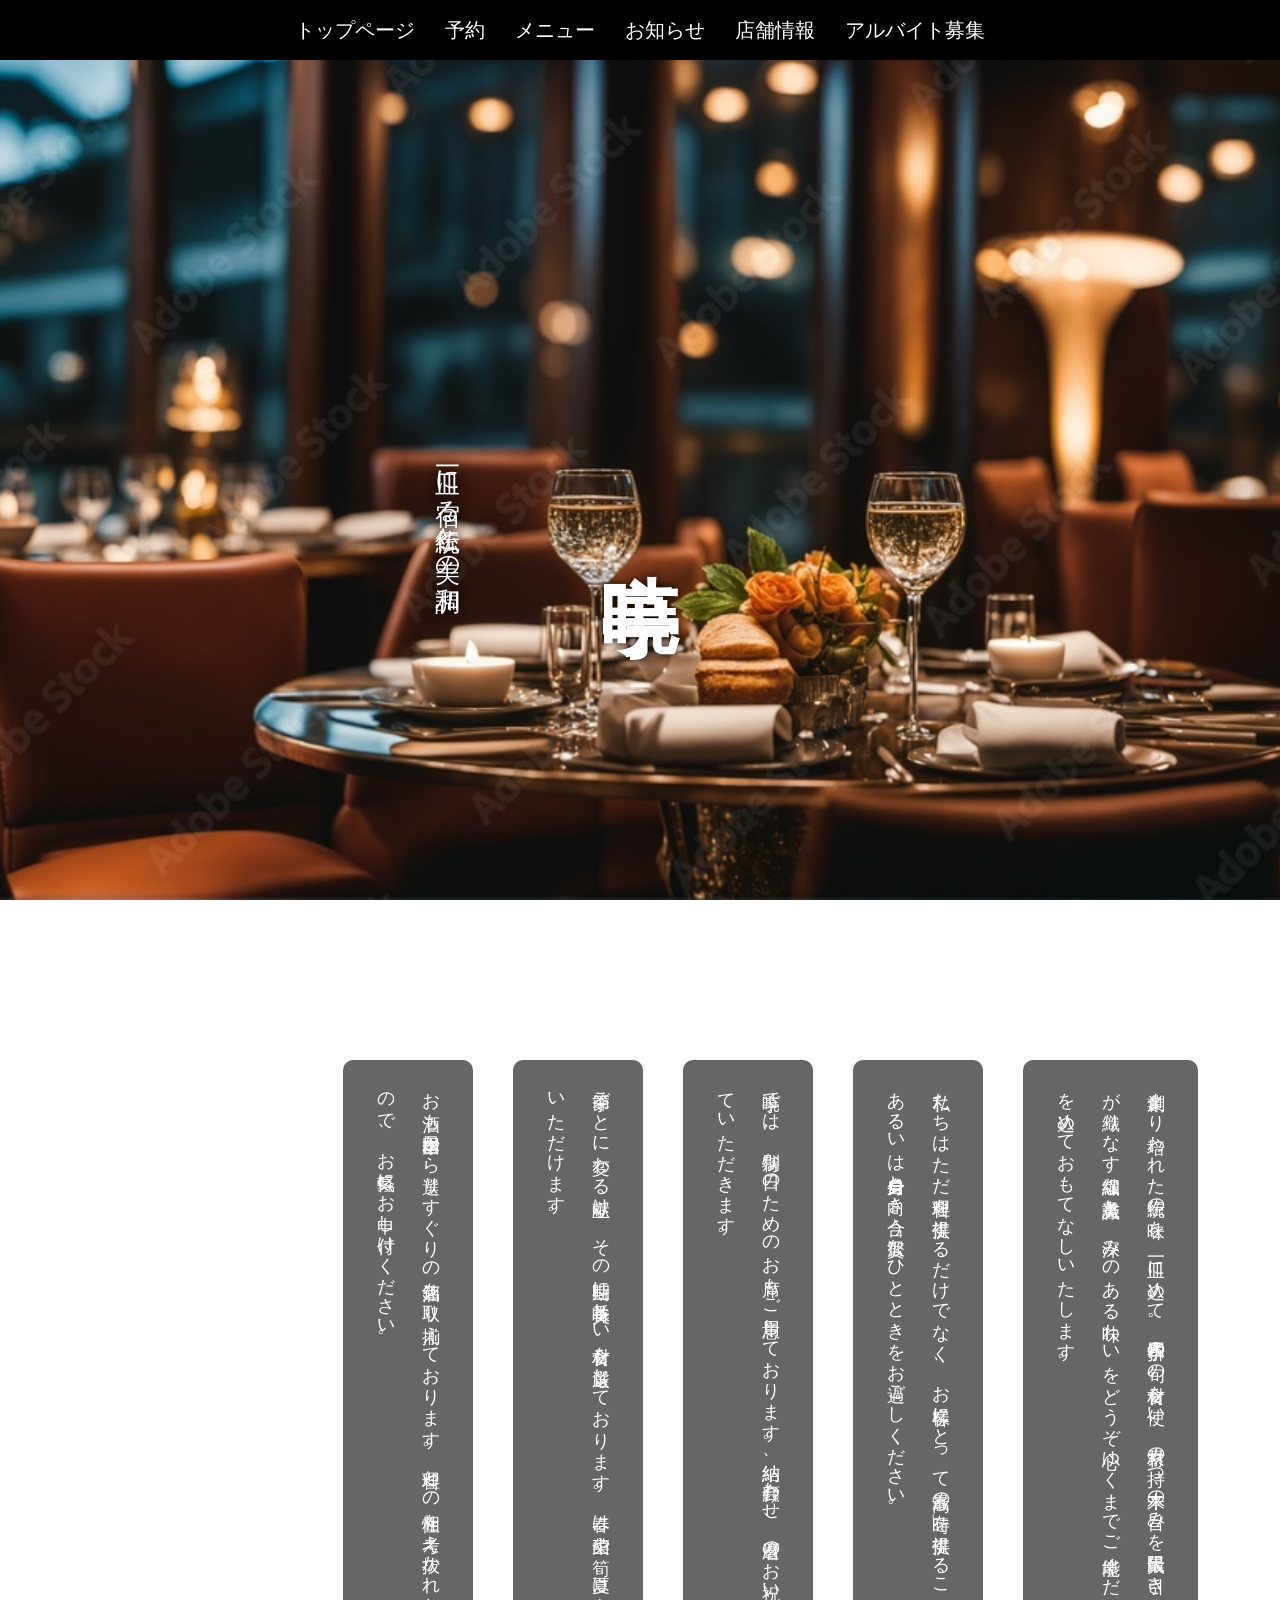
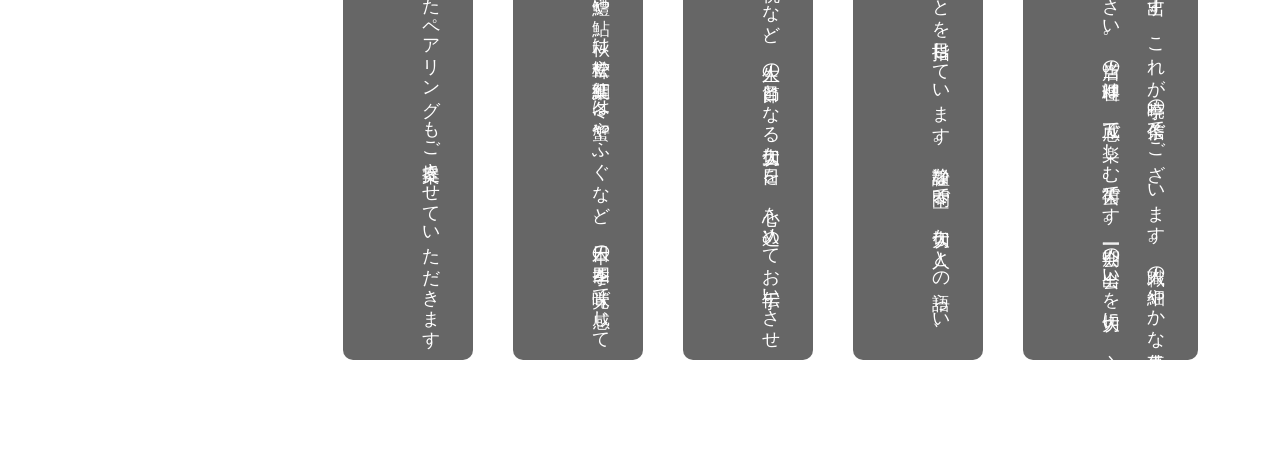
==== index.html @ 087ecd44 "Add files via upload" ====
<!DOCTYPE html>
<html lang="ja">
<head>
    <meta charset="utf-8" />
    <title>暁亭</title>
    <link rel="icon" type="image/webp" href="logo.webp">
    <meta name="viewport" content="width=device-width, initial-scale=1.0">
    <link rel="stylesheet" href="style.css">
</head>
<body>
    <header class="fixed-header">
        <nav class="global-nav">
            <ul class="nav-list">
                <li><a href="index.html">トップページ</a></li>
                <li><a href="https://forms.gle/gx1U2UFfgXuuRzpw8" target="_blank">予約</a></li>
                <li><a href="menu.html">メニュー</a></li>
                <li><a href="notice.html">お知らせ</a></li>
                <li><a href="info.html">店舗情報</a></li>
                <li><a href="job.html">アルバイト募集</a></li>
            </ul>
        </nav>
    </header>

    <main>
        <section class="title-screen">
            <h1>暁亭</h1>
            <p class="slogan">一皿に宿る伝統と美の調和</p>
        </section>

        <section class="scroll-text-section">
            <div class="long-text-area">
                <p>創業より培われた伝統の味を、一皿に込めて。四季折々の旬の食材を使い、素材の持つ本来の旨みを最大限に引き出す、これが暁亭の信条でございます。職人の細やかな手仕事が織りなす繊細な美意識と、深みのある味わいをどうぞ心ゆくまでご堪能ください。当店の料理は、五感で楽しむ芸術です。一期一会の出会いを大切に、心を込めておもてなしいたします。</p>
                <p>私たちはただ料理を提供するだけでなく、お客様にとって最高の「時」を提供することを目指しています。静謐な空間で、大切な人との語らい、あるいは自分自身と向き合う贅沢なひとときをお過ごしください。</p>
                <p>暁亭では、特別な日のためのお席もご用意しております。結納、顔合わせ、還暦のお祝いなど、人生の節目となる大切な一日を、心を込めてお手伝いさせていただきます。</p>
                <p>季節ごとに変わる献立は、その時期に一番美味しい食材を厳選しております。春は山菜や筍、夏は鱧や鮎、秋は松茸や紅葉鯛、冬は蟹やふぐなど、日本の四季を味覚で感じていただけます。</p>
                <p>お酒も日本全国から選りすぐりの銘酒を取り揃えております。料理との相性を考え抜かれたペアリングもご提案させていただきますので、お気軽にお申し付けください。</p>
            </div>
        </section>
    </main>
</body>
</html>
---- style.css ----
@charset "utf-8";

/* --- 基本設定と最強の背景固定 --- */
body {
    color: white;
    font-family: "Yu Mincho", serif;
    margin: 0;
    padding-top: 60px; /* ヘッダーの高さ分あける */
    
    /* ★ここに背景画像を設定することで、どこまでスクロールしても固定されます★ */
    background-image: url('main.jpeg'); /* 画像ファイル名は適宜合わせてください */
    background-repeat: no-repeat;
    background-attachment: fixed; /* 画面に固定 */
    background-position: center center;
    background-size: cover; /* 画面全体を覆う */
}

/* --- 固定ヘッダー --- */
.fixed-header {
    position: fixed;
    top: 0;
    width: 100%;
    z-index: 200;
    background: black;
    display: flex;
    justify-content: center;
    align-items: center;
    height: 60px;
}

.nav-list {
    display: flex;
    gap: 30px;
    font-size: 20px;
    list-style: none;
    margin: 0;
    padding: 0;
}

li a {
    color: white;
    text-decoration: none;
}

li a:hover {
    color: #00BFFF;
}

/* --- 1. タイトル画面の設定 --- */
.title-screen {
    /* 画面いっぱいの高さを確保 */
    height: 100vh; 
    width: 100%;
    position: relative;
    /* 背景は透明（bodyの写真が見える） */
    background-color: transparent; 
}

h1 {
    position: absolute;
    top: 50%;
    left: 50%;
    transform: translate(-50%, -50%);
    writing-mode: vertical-rl;
    font-size: 80px;
    margin: 0;
    /* 写真の上でも文字が見えるように影をつける */
    text-shadow: 0 0 10px rgba(0,0,0,0.8); 
}

.slogan {
    position: absolute;
    top: 50%;
    left: 35%; /* タイトルの左側に配置 */
    transform: translate(-50%, -50%);
    writing-mode: vertical-rl;
    font-size: 25px;
    margin: 0;
    text-shadow: 0 0 10px rgba(0,0,0,0.8);
}

/* --- 2. 流れる文章の設定 --- */
.scroll-text-section {
    position: relative;
    /* タイトル画面が終わった後に配置されるので、自然と下から出てきます */
    padding-bottom: 100px;
}

.long-text-area {
    /* 縦書き設定 */
    writing-mode: vertical-rl;
    
    /* 画面の中央に配置 */
    margin: 0 auto;
    padding-top: 100px; 
    
    /* 画面幅（縦書きなので高さ）をある程度確保 */
    min-height: 100vh; 
    width: 90%;
}

.long-text-area p {
    font-size: 18px;
    line-height: 2.5;
    margin-left: 40px; /* 行間 */
    
    /* ★重要★ 写真の上を流れる文字を読みやすくするため、半透明の黒背景をつける */
    background-color: rgba(0, 0, 0, 0.6); 
    padding: 20px;
    border-radius: 10px;
    text-align: justify;
}
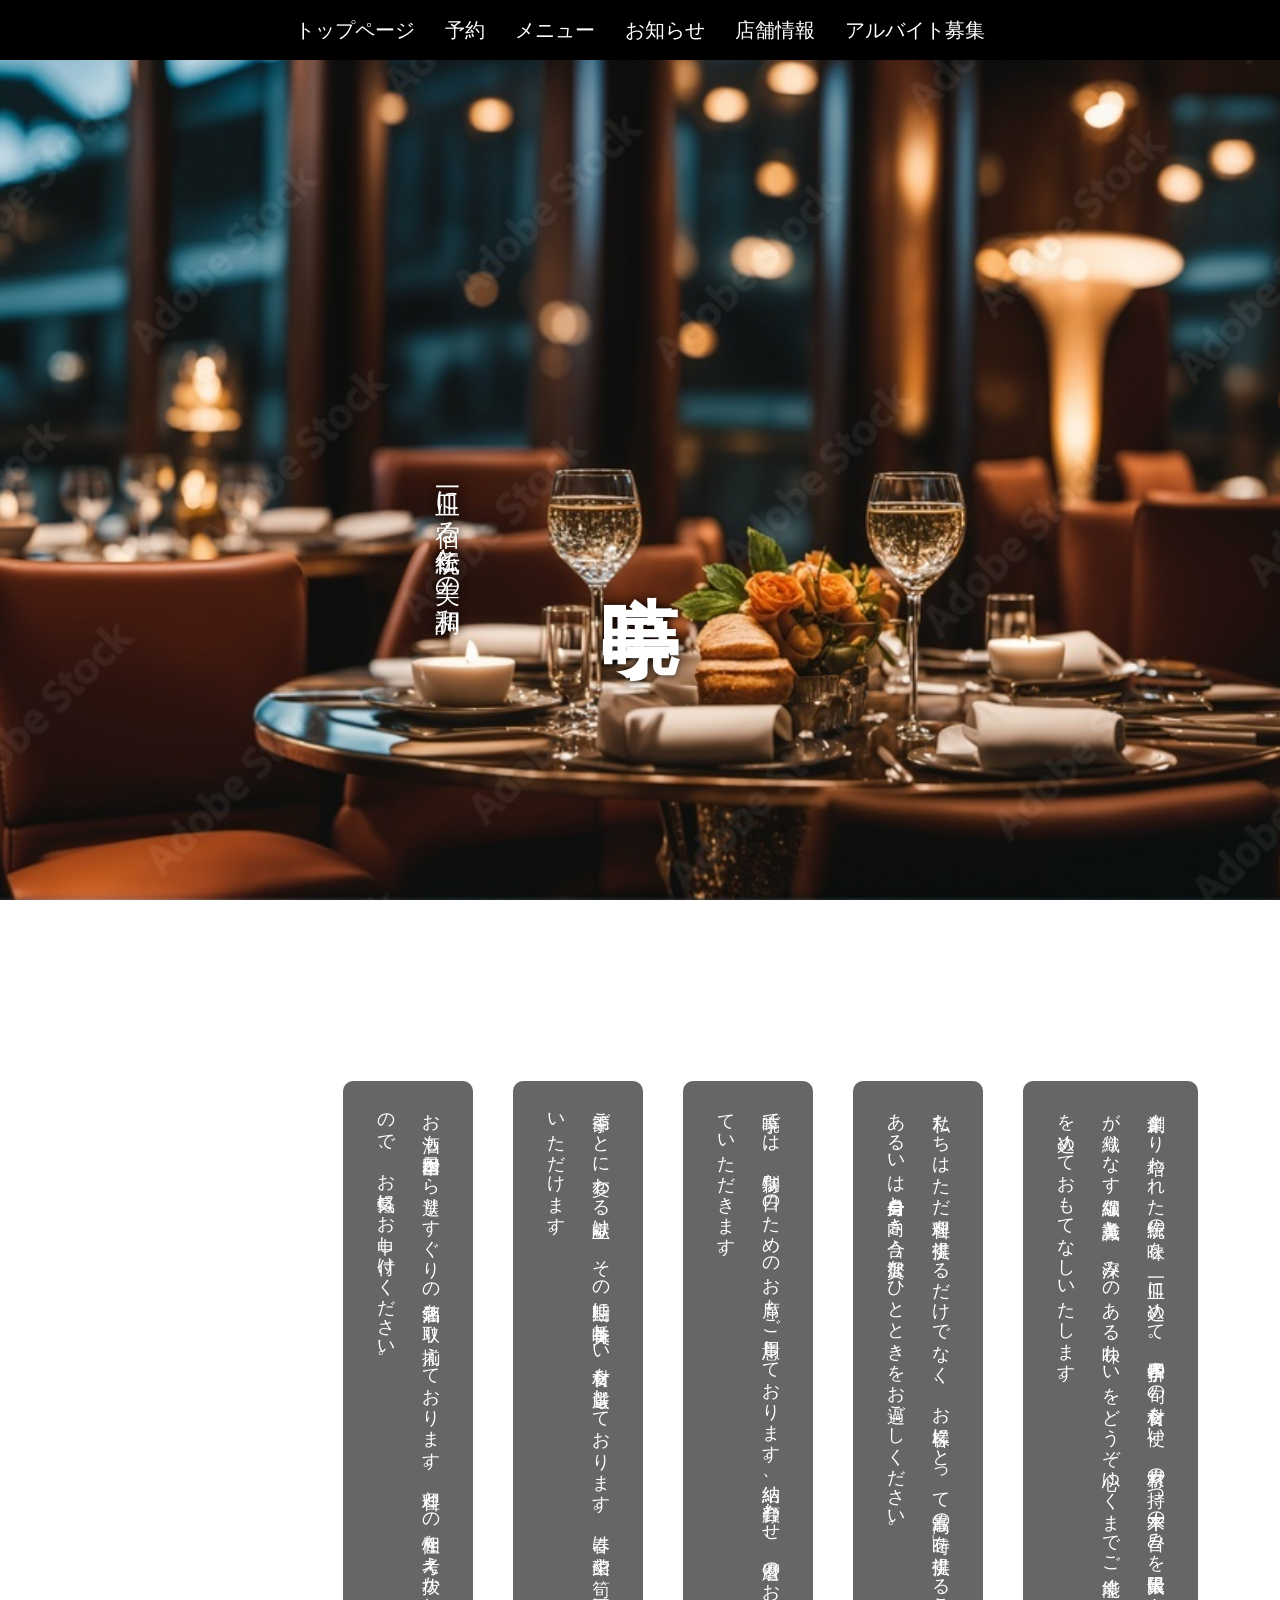
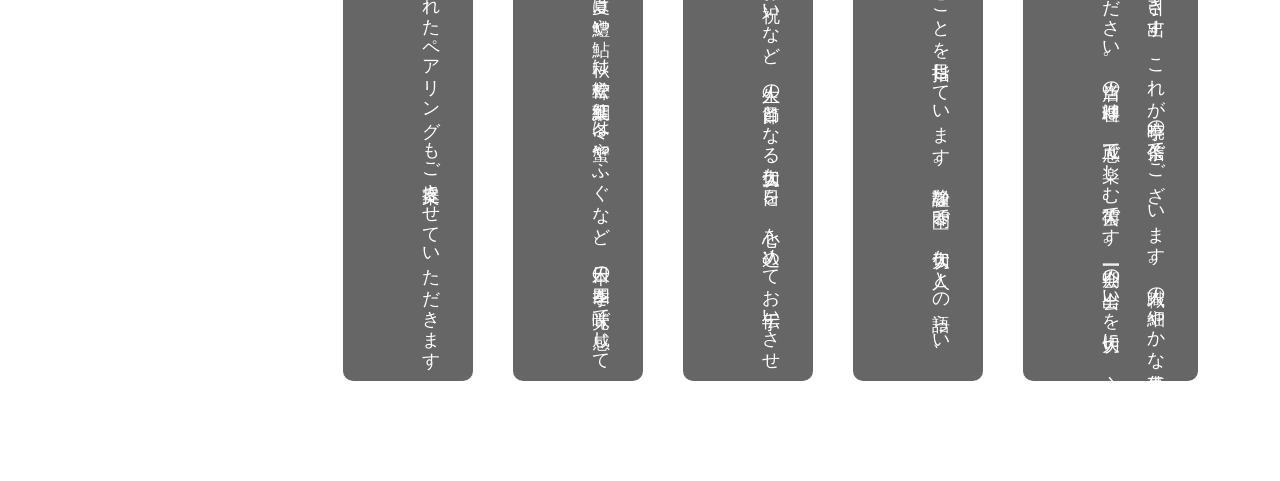
==== commit 9ec228e8: "Update index.html" ====
--- a/index.html
+++ b/index.html
@@ -1,6 +1,15 @@
 <!DOCTYPE html>
 <html lang="ja">
 <head>
+    <!-- Google tag (gtag.js) -->
+　　<script async src="https://www.googletagmanager.com/gtag/js?id=G-3SP36B52F4"></script>
+　　<script>
+ 　　 window.dataLayer = window.dataLayer || [];
+ 　　 function gtag(){dataLayer.push(arguments);}
+ 　　 gtag('js', new Date());
+
+  　　gtag('config', 'G-3SP36B52F4');
+　　</script>
     <meta charset="utf-8" />
     <title>暁亭</title>
     <link rel="icon" type="image/webp" href="logo.webp">
@@ -38,4 +47,5 @@
         </section>
     </main>
 </body>
-</html>+
+</html>
